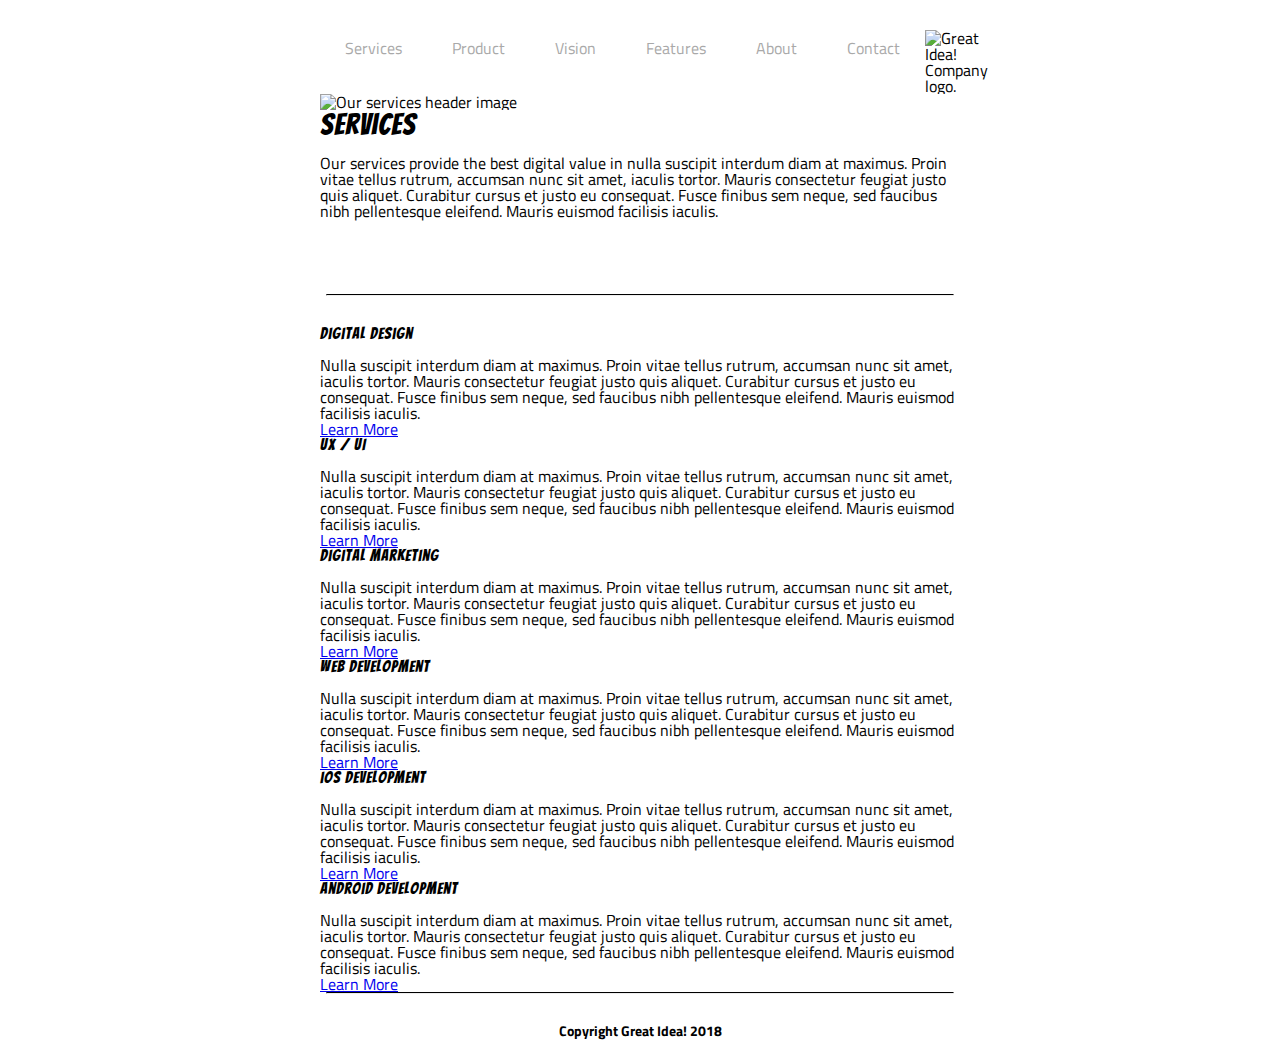
==== great-idea/services.html @ 9b365801 "Services Navigation Done" ====
<!doctype html>

<html lang="en">
<head>
  <meta charset="utf-8">

  <title>Great Idea!</title>

  <link href="https://fonts.googleapis.com/css?family=Bangers|Titillium+Web" rel="stylesheet">
  <link rel="stylesheet" href="css/services.css">

  <!--[if lt IE 9]>
    <script src="https://cdnjs.cloudflare.com/ajax/libs/html5shiv/3.7.3/html5shiv.js"></script>
  <![endif]-->
</head>

<body>

  <div class="container">
    <div class="navigation">
      <nav class="nav_head">
        <a href="/services.html">Services</a>
        <a href="/product.html">Product</a>
        <a href="/vision.html">Vision</a>
        <a href="/features.html">Features</a>
        <a href="/about.html">About</a>
        <a href="/contact.html">Contact</a>
      </nav>
    <img src="img/logo.png" alt="Great Idea! Company logo.">
  </div>


<img class="services-header-img" src="img/services-header.jpg" alt="Our services header image">

<h2>Services</h2>

<p>Our services provide the best digital value in nulla suscipit interdum diam at maximus. Proin vitae tellus rutrum, accumsan nunc sit amet, iaculis tortor. Mauris consectetur feugiat justo quis aliquet. Curabitur cursus et justo eu consequat. Fusce finibus sem neque, sed faucibus nibh pellentesque eleifend. Mauris euismod facilisis iaculis.</p>

<hr id="tophr">


<h3>Digital Design</h3>

<p>Nulla suscipit interdum diam at maximus. Proin vitae tellus rutrum, accumsan nunc sit amet, iaculis tortor. Mauris consectetur feugiat justo quis aliquet. Curabitur cursus et justo eu consequat. Fusce finibus sem neque, sed faucibus nibh pellentesque
eleifend. Mauris euismod facilisis iaculis.</p>

<a class="learnmore" href="digitaldesign.html">Learn More</a>



<h3>UX / UI</h3>

<p>Nulla suscipit interdum diam at maximus. Proin vitae tellus rutrum, accumsan nunc sit amet, iaculis tortor. Mauris consectetur feugiat justo quis aliquet. Curabitur cursus et justo eu consequat. Fusce finibus sem neque, sed faucibus nibh pellentesque
eleifend. Mauris euismod facilisis iaculis.</p>

<a class="learnmore" href="ux-ui.html">Learn More</a>



<h3>Digital Marketing</h3>

<p>Nulla suscipit interdum diam at maximus. Proin vitae tellus rutrum, accumsan nunc sit amet, iaculis tortor. Mauris consectetur feugiat justo quis aliquet. Curabitur cursus et justo eu consequat. Fusce finibus sem neque, sed faucibus nibh pellentesque
eleifend. Mauris euismod facilisis iaculis.</p>

<a class="learnmore" href="marketing.html">Learn More</a>



<h3>Web Development</h3>

<p>Nulla suscipit interdum diam at maximus. Proin vitae tellus rutrum, accumsan nunc sit amet, iaculis tortor. Mauris consectetur feugiat justo quis aliquet. Curabitur cursus et justo eu consequat. Fusce finibus sem neque, sed faucibus nibh pellentesque
eleifend. Mauris euismod facilisis iaculis.</p>

<a class="learnmore" href="webdev.html">Learn More</a>



<h3>iOS Development</h3>

<p>Nulla suscipit interdum diam at maximus. Proin vitae tellus rutrum, accumsan nunc sit amet, iaculis tortor. Mauris consectetur feugiat justo quis aliquet. Curabitur cursus et justo eu consequat. Fusce finibus sem neque, sed faucibus nibh pellentesque
eleifend. Mauris euismod facilisis iaculis.</p>

<a class="learnmore" href="iosdev.html">Learn More</a>



<h3>Android Development</h3>

<p>Nulla suscipit interdum diam at maximus. Proin vitae tellus rutrum, accumsan nunc sit amet, iaculis tortor. Mauris consectetur feugiat justo quis aliquet. Curabitur cursus et justo eu consequat. Fusce finibus sem neque, sed faucibus nibh pellentesque
eleifend. Mauris euismod facilisis iaculis.</p>

<a class="learnmore" href="androiddev.html">Learn More</a>

<hr id="bottomhr">


<!-- <h3>Some Facts About Our Services</h3>

<p>Nulla suscipit interdum diam at maximus. Proin vitae tellus rutrum, accumsan nunc sit amet, iaculis tortor. Mauris consectetur feugiat justo quis aliquet. Curabitur cursus et justo eu consequat. Fusce finibus sem neque, sed faucibus nibh pellentesque
eleifend. Mauris euismod facilisis iaculis.</p>

<ul>
<li>Awesome thing</li>
<li>Amazing thing</li>
<li>Cool thing</li>
<li>Great thing</li>
</ul>

<img class="services-info-img" src="img/services-info.png" alt="one of our employees hard at work"> -->

  <div id="copyright">Copyright Great Idea! 2018</div>

</body>

</html>
---- great-idea/css/services.css ----
/* http://meyerweb.com/eric/tools/css/reset/
   v2.0 | 20110126
   License: none (public domain)
*/

html, body, div, span, applet, object, iframe,
h1, h2, h3, h4, h5, h6, p, blockquote, pre,
a, abbr, acronym, address, big, cite, code,
del, dfn, em, img, ins, kbd, q, s, samp,
small, strike, strong, sub, sup, tt, var,
b, u, i, center,
dl, dt, dd, ol, ul, li,
fieldset, form, label, legend,
table, caption, tbody, tfoot, thead, tr, th, td,
article, aside, canvas, details, embed,
figure, figcaption, footer, header, hgroup,
menu, nav, output, ruby, section, summary,
time, mark, audio, video {
	margin: 0;
	padding: 0;
	border: 0;
	font-size: 100%;
	font: inherit;
	vertical-align: baseline;
}
/* HTML5 display-role reset for older browsers */
article, aside, details, figcaption, figure,
footer, header, hgroup, menu, nav, section {
	display: block;
}
body {
	line-height: 1;
}
ol, ul {
	list-style: none;
}
blockquote, q {
	quotes: none;
}
blockquote:before, blockquote:after,
q:before, q:after {
	content: '';
	content: none;
}
table {
	border-collapse: collapse;
	border-spacing: 0;
}

/* Set every element's box-sizing to border-box */
* {
    box-sizing: border-box;
}

html, body {
    height: 100%;
    font-family: 'Titillium Web', sans-serif;
}

h1, h2, h3, h4, h5 {
    font-family: 'Bangers', cursive;
    letter-spacing: 1px;
    margin-bottom: 15px;
}

/* MAIN BODY/MISC */

.container {
	width: 50%;
	margin: auto;
}

h1 {
	font-size: 80px;
	line-height: normal;
	text-align: center;
}

h2 {
	font-size: 30px;
}

h3 {
  font-size: 16px;
}

hr#tophr {
	border-top: 1px solid black;
	margin-top: 75px;
	margin-bottom: 30px;
	width: 98%;
}

hr#bottomhr {
	margin-top:0px;
	margin-bottom: 30px;
	border-top: 1px solid black;
	width: 98%;
}

/* COPYRIGHT */

#copyright {
	font-size: 14px;
	text-align: center;
	margin-top: 20px;
	margin-bottom: 20px;
	font-weight: bold;
}

/* NAVIGATION */

.navigation {
	display: flex;
	justify-content: space-evenly;
	margin-top: 30px;
}

.nav_head {
	display: flex;
	justify-content: space-around;
}

.nav_head a {
	display: flex;
	justify-content: space-between;
	padding-left: 25px;
	padding-right: 25px;
	padding-top: 10px;
	padding-bottom: 10px;
	color: darkgray;
	text-decoration: none;
	-moz-transition: all 0.3s ease-in-out;
	-o-transition: all 0.3s ease-in-out;
	-ms-transition: all 0.3s ease-in-out;
	transition: all 0.3s ease-in-out;
}

.nav_head a:hover {
	background: darkgray;
	color: white;
	-moz-transition: all 0.3s ease-in-out;
	-o-transition: all 0.3s ease-in-out;
	-ms-transition: all 0.3s ease-in-out;
	transition: all 0.3s ease-in-out;
}
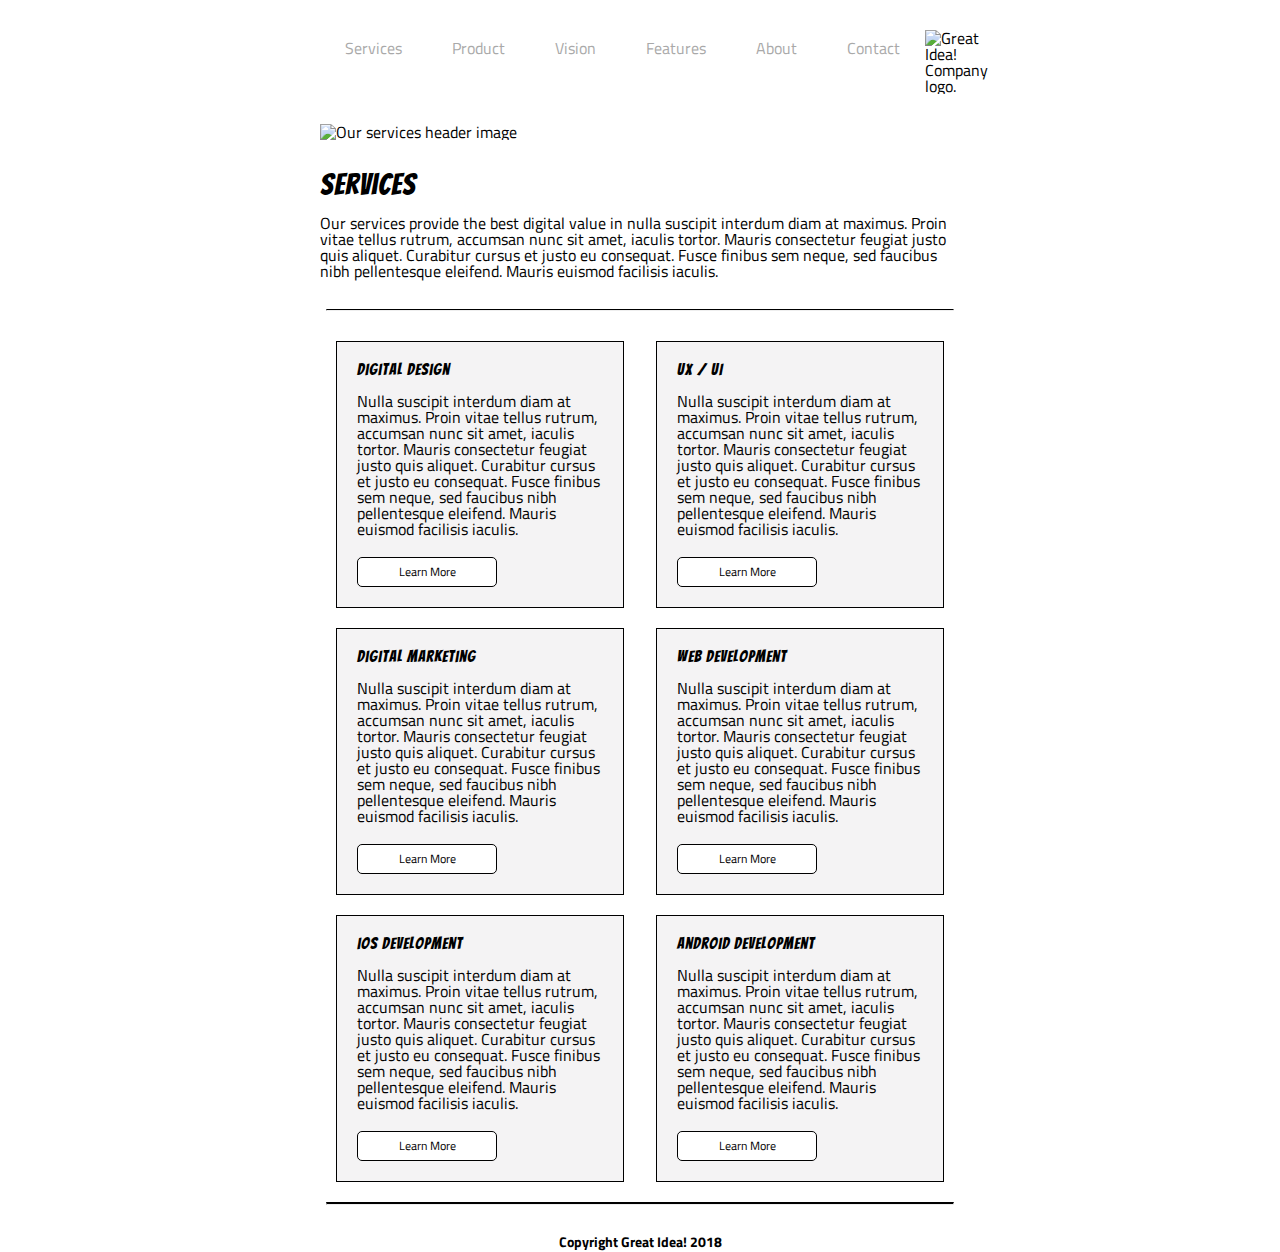
==== commit fd616998: "Infoboxes Done" ====
--- a/great-idea/services.html
+++ b/great-idea/services.html
@@ -30,66 +30,52 @@
   </div>
 
 
-<img class="services-header-img" src="img/services-header.jpg" alt="Our services header image">
+  <img id="services-header-img" src="img/services-header.jpg" alt="Our services header image">
 
-<h2>Services</h2>
+  <section class="services">
+    <h2>Services</h2>
+    <p>Our services provide the best digital value in nulla suscipit interdum diam at maximus. Proin vitae tellus rutrum, accumsan nunc sit amet, iaculis tortor. Mauris consectetur feugiat justo quis aliquet. Curabitur cursus et justo eu consequat. Fusce finibus sem neque, sed faucibus nibh pellentesque eleifend. Mauris euismod facilisis iaculis.</p>
+  </section>
 
-<p>Our services provide the best digital value in nulla suscipit interdum diam at maximus. Proin vitae tellus rutrum, accumsan nunc sit amet, iaculis tortor. Mauris consectetur feugiat justo quis aliquet. Curabitur cursus et justo eu consequat. Fusce finibus sem neque, sed faucibus nibh pellentesque eleifend. Mauris euismod facilisis iaculis.</p>
+  <hr id="tophr">
 
-<hr id="tophr">
+  <div class="infocontainer">
+    <section class="infobox">
+      <h3>Digital Design</h3>
+      <p>Nulla suscipit interdum diam at maximus. Proin vitae tellus rutrum, accumsan nunc sit amet, iaculis tortor. Mauris consectetur feugiat justo quis aliquet. Curabitur cursus et justo eu consequat. Fusce finibus sem neque, sed faucibus nibh pellentesque eleifend. Mauris euismod facilisis iaculis.</p>
+      <a class="learnmore" href="digitaldesign.html">Learn More</a>
+    </section>
 
+    <section class="infobox">
+      <h3>UX / UI</h3>
+      <p>Nulla suscipit interdum diam at maximus. Proin vitae tellus rutrum, accumsan nunc sit amet, iaculis tortor. Mauris consectetur feugiat justo quis aliquet. Curabitur cursus et justo eu consequat. Fusce finibus sem neque, sed faucibus nibh pellentesque eleifend. Mauris euismod facilisis iaculis.</p>
+      <a class="learnmore" href="ux-ui.html">Learn More</a>
+    </section>
 
-<h3>Digital Design</h3>
+    <section class="infobox">
+      <h3>Digital Marketing</h3>
+      <p>Nulla suscipit interdum diam at maximus. Proin vitae tellus rutrum, accumsan nunc sit amet, iaculis tortor. Mauris consectetur feugiat justo quis aliquet. Curabitur cursus et justo eu consequat. Fusce finibus sem neque, sed faucibus nibh pellentesque eleifend. Mauris euismod facilisis iaculis.</p>
+    <a class="learnmore" href="marketing.html">Learn More</a>
+    </section>
 
-<p>Nulla suscipit interdum diam at maximus. Proin vitae tellus rutrum, accumsan nunc sit amet, iaculis tortor. Mauris consectetur feugiat justo quis aliquet. Curabitur cursus et justo eu consequat. Fusce finibus sem neque, sed faucibus nibh pellentesque
-eleifend. Mauris euismod facilisis iaculis.</p>
+    <section class="infobox">
+      <h3>Web Development</h3>
+      <p>Nulla suscipit interdum diam at maximus. Proin vitae tellus rutrum, accumsan nunc sit amet, iaculis tortor. Mauris consectetur feugiat justo quis aliquet. Curabitur cursus et justo eu consequat. Fusce finibus sem neque, sed faucibus nibh pellentesque eleifend. Mauris euismod facilisis iaculis.</p>
+    <a class="learnmore" href="webdev.html">Learn More</a>
+    </section>
 
-<a class="learnmore" href="digitaldesign.html">Learn More</a>
+    <section class="infobox">
+      <h3>iOS Development</h3>
+      <p>Nulla suscipit interdum diam at maximus. Proin vitae tellus rutrum, accumsan nunc sit amet, iaculis tortor. Mauris consectetur feugiat justo quis aliquet. Curabitur cursus et justo eu consequat. Fusce finibus sem neque, sed faucibus nibh pellentesque eleifend. Mauris euismod facilisis iaculis.</p>
+      <a class="learnmore" href="iosdev.html">Learn More</a>
+    </section>
 
-
-
-<h3>UX / UI</h3>
-
-<p>Nulla suscipit interdum diam at maximus. Proin vitae tellus rutrum, accumsan nunc sit amet, iaculis tortor. Mauris consectetur feugiat justo quis aliquet. Curabitur cursus et justo eu consequat. Fusce finibus sem neque, sed faucibus nibh pellentesque
-eleifend. Mauris euismod facilisis iaculis.</p>
-
-<a class="learnmore" href="ux-ui.html">Learn More</a>
-
-
-
-<h3>Digital Marketing</h3>
-
-<p>Nulla suscipit interdum diam at maximus. Proin vitae tellus rutrum, accumsan nunc sit amet, iaculis tortor. Mauris consectetur feugiat justo quis aliquet. Curabitur cursus et justo eu consequat. Fusce finibus sem neque, sed faucibus nibh pellentesque
-eleifend. Mauris euismod facilisis iaculis.</p>
-
-<a class="learnmore" href="marketing.html">Learn More</a>
-
-
-
-<h3>Web Development</h3>
-
-<p>Nulla suscipit interdum diam at maximus. Proin vitae tellus rutrum, accumsan nunc sit amet, iaculis tortor. Mauris consectetur feugiat justo quis aliquet. Curabitur cursus et justo eu consequat. Fusce finibus sem neque, sed faucibus nibh pellentesque
-eleifend. Mauris euismod facilisis iaculis.</p>
-
-<a class="learnmore" href="webdev.html">Learn More</a>
-
-
-
-<h3>iOS Development</h3>
-
-<p>Nulla suscipit interdum diam at maximus. Proin vitae tellus rutrum, accumsan nunc sit amet, iaculis tortor. Mauris consectetur feugiat justo quis aliquet. Curabitur cursus et justo eu consequat. Fusce finibus sem neque, sed faucibus nibh pellentesque
-eleifend. Mauris euismod facilisis iaculis.</p>
-
-<a class="learnmore" href="iosdev.html">Learn More</a>
-
-
-
-<h3>Android Development</h3>
-
-<p>Nulla suscipit interdum diam at maximus. Proin vitae tellus rutrum, accumsan nunc sit amet, iaculis tortor. Mauris consectetur feugiat justo quis aliquet. Curabitur cursus et justo eu consequat. Fusce finibus sem neque, sed faucibus nibh pellentesque
-eleifend. Mauris euismod facilisis iaculis.</p>
-
-<a class="learnmore" href="androiddev.html">Learn More</a>
+    <section class="infobox">
+      <h3>Android Development</h3>
+      <p>Nulla suscipit interdum diam at maximus. Proin vitae tellus rutrum, accumsan nunc sit amet, iaculis tortor. Mauris consectetur feugiat justo quis aliquet. Curabitur cursus et justo eu consequat. Fusce finibus sem neque, sed faucibus nibh pellentesque eleifend. Mauris euismod facilisis iaculis.</p>
+      <a class="learnmore" href="androiddev.html">Learn More</a>
+    </section>
+  </div>
 
 <hr id="bottomhr">
 
--- a/great-idea/css/services.css
+++ b/great-idea/css/services.css
@@ -86,7 +86,6 @@
 
 hr#tophr {
 	border-top: 1px solid black;
-	margin-top: 75px;
 	margin-bottom: 30px;
 	width: 98%;
 }
@@ -94,7 +93,7 @@
 hr#bottomhr {
 	margin-top:0px;
 	margin-bottom: 30px;
-	border-top: 1px solid black;
+	border-top: 2px solid black;
 	width: 98%;
 }
 
@@ -144,3 +143,64 @@
 	-ms-transition: all 0.3s ease-in-out;
 	transition: all 0.3s ease-in-out;
 }
+
+/* HEADER */
+
+#services-header-img {
+  margin-top: 30px;
+  margin-bottom: 30px;
+  width: 100%;
+}
+
+.services {
+  margin-bottom: 30px;
+}
+
+/* INFO BOXES */
+
+.infocontainer {
+  display: flex;
+  flex-wrap: wrap;
+  justify-content: space-around;
+  align-items: space-between;
+}
+
+.infobox {
+  width: 45%;
+  height: auto;
+  margin-bottom: 20px;
+  padding: 20px;
+  background-color: #F4F3F4;
+  border: 1px solid black;
+}
+
+.learnmore {
+  background-color: white;
+  color: black;
+  width: 140px;
+  height: 30px;
+  border: 1px solid black;
+  border-radius: 5px;
+  display: flex;
+  align-items: center;
+  justify-content: center;
+  margin: 20px;
+  margin-left: 0px;
+  margin-bottom: 0px;
+  text-decoration: none;
+  font-size: 12px;
+  -moz-transition: all 0.3s ease-in-out;
+	-o-transition: all 0.3s ease-in-out;
+	-ms-transition: all 0.3s ease-in-out;
+	transition: all 0.3s ease-in-out;
+}
+
+.learnmore:hover {
+  background-color: darkgray;
+  color: white;
+  border: 1px solid white;
+  -moz-transition: all 0.3s ease-in-out;
+	-o-transition: all 0.3s ease-in-out;
+	-ms-transition: all 0.3s ease-in-out;
+	transition: all 0.3s ease-in-out;
+}
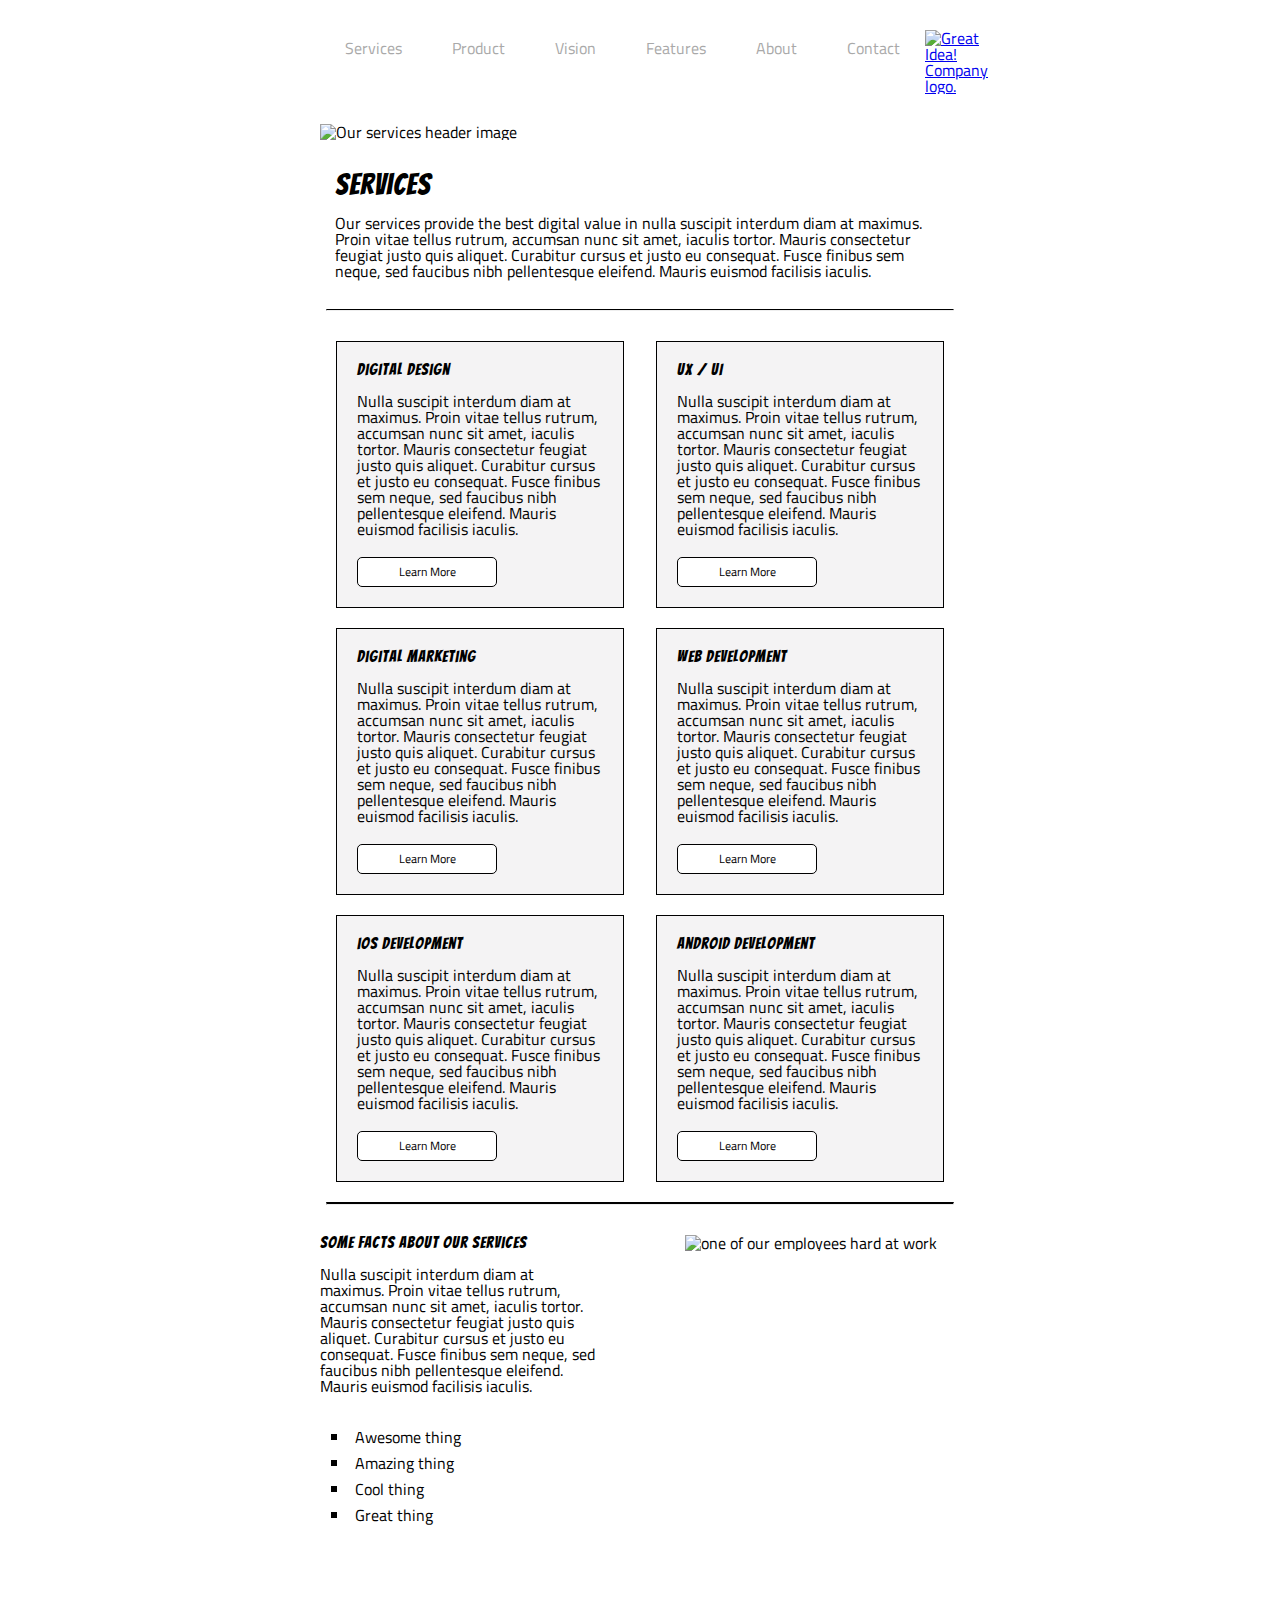
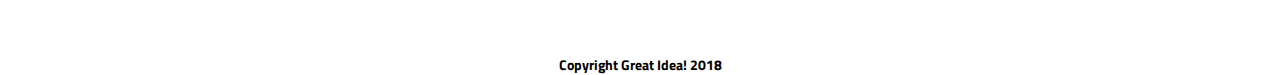
==== commit 1399a815: "MVP Reached" ====
--- a/great-idea/services.html
+++ b/great-idea/services.html
@@ -19,14 +19,14 @@
   <div class="container">
     <div class="navigation">
       <nav class="nav_head">
-        <a href="/services.html">Services</a>
-        <a href="/product.html">Product</a>
-        <a href="/vision.html">Vision</a>
-        <a href="/features.html">Features</a>
-        <a href="/about.html">About</a>
-        <a href="/contact.html">Contact</a>
+        <a href="services.html">Services</a>
+        <a href="product.html">Product</a>
+        <a href="vision.html">Vision</a>
+        <a href="features.html">Features</a>
+        <a href="about.html">About</a>
+        <a href="contact.html">Contact</a>
       </nav>
-    <img src="img/logo.png" alt="Great Idea! Company logo.">
+    <a href="index.html"><img src="img/logo.png" alt="Great Idea! Company logo."></a>
   </div>
 
 
@@ -79,20 +79,24 @@
 
 <hr id="bottomhr">
 
+  <div class="bottomcontainer">
+    <section class="bottombox">
+      <h3>Some Facts About Our Services</h3>
 
-<!-- <h3>Some Facts About Our Services</h3>
+      <p>Nulla suscipit interdum diam at maximus. Proin vitae tellus rutrum, accumsan nunc sit amet, iaculis tortor. Mauris consectetur feugiat justo quis aliquet. Curabitur cursus et justo eu consequat. Fusce finibus sem neque, sed faucibus nibh pellentesque
+      eleifend. Mauris euismod facilisis iaculis.</p>
 
-<p>Nulla suscipit interdum diam at maximus. Proin vitae tellus rutrum, accumsan nunc sit amet, iaculis tortor. Mauris consectetur feugiat justo quis aliquet. Curabitur cursus et justo eu consequat. Fusce finibus sem neque, sed faucibus nibh pellentesque
-eleifend. Mauris euismod facilisis iaculis.</p>
-
-<ul>
-<li>Awesome thing</li>
-<li>Amazing thing</li>
-<li>Cool thing</li>
-<li>Great thing</li>
-</ul>
-
-<img class="services-info-img" src="img/services-info.png" alt="one of our employees hard at work"> -->
+      <ul id="list">
+      <li>Awesome thing</li>
+      <li>Amazing thing</li>
+      <li>Cool thing</li>
+      <li>Great thing</li>
+      </ul>
+    </section>
+    <section class="bottombox">
+      <img class="services-info-img" src="img/services-info.png" alt="one of our employees hard at work">
+    </section>
+  </div>
 
   <div id="copyright">Copyright Great Idea! 2018</div>
 
--- a/great-idea/css/services.css
+++ b/great-idea/css/services.css
@@ -154,6 +154,12 @@
 
 .services {
   margin-bottom: 30px;
+  width: 93%;
+  display: flex;
+  align-items: flex-start;
+  flex-direction: column;
+  margin-left: 15px;
+  margin-right: 15px;
 }
 
 /* INFO BOXES */
@@ -204,3 +210,24 @@
 	-ms-transition: all 0.3s ease-in-out;
 	transition: all 0.3s ease-in-out;
 }
+
+/* BOTTOM */
+
+.bottomcontainer {
+  display: flex;
+  justify-content: space-between;
+  margin-bottom: 100px;
+}
+
+.bottombox {
+  width: 43%;
+}
+
+#list {
+  list-style-type: square;
+  margin: 30px;
+}
+
+#list li {
+  padding: 5px;
+}
